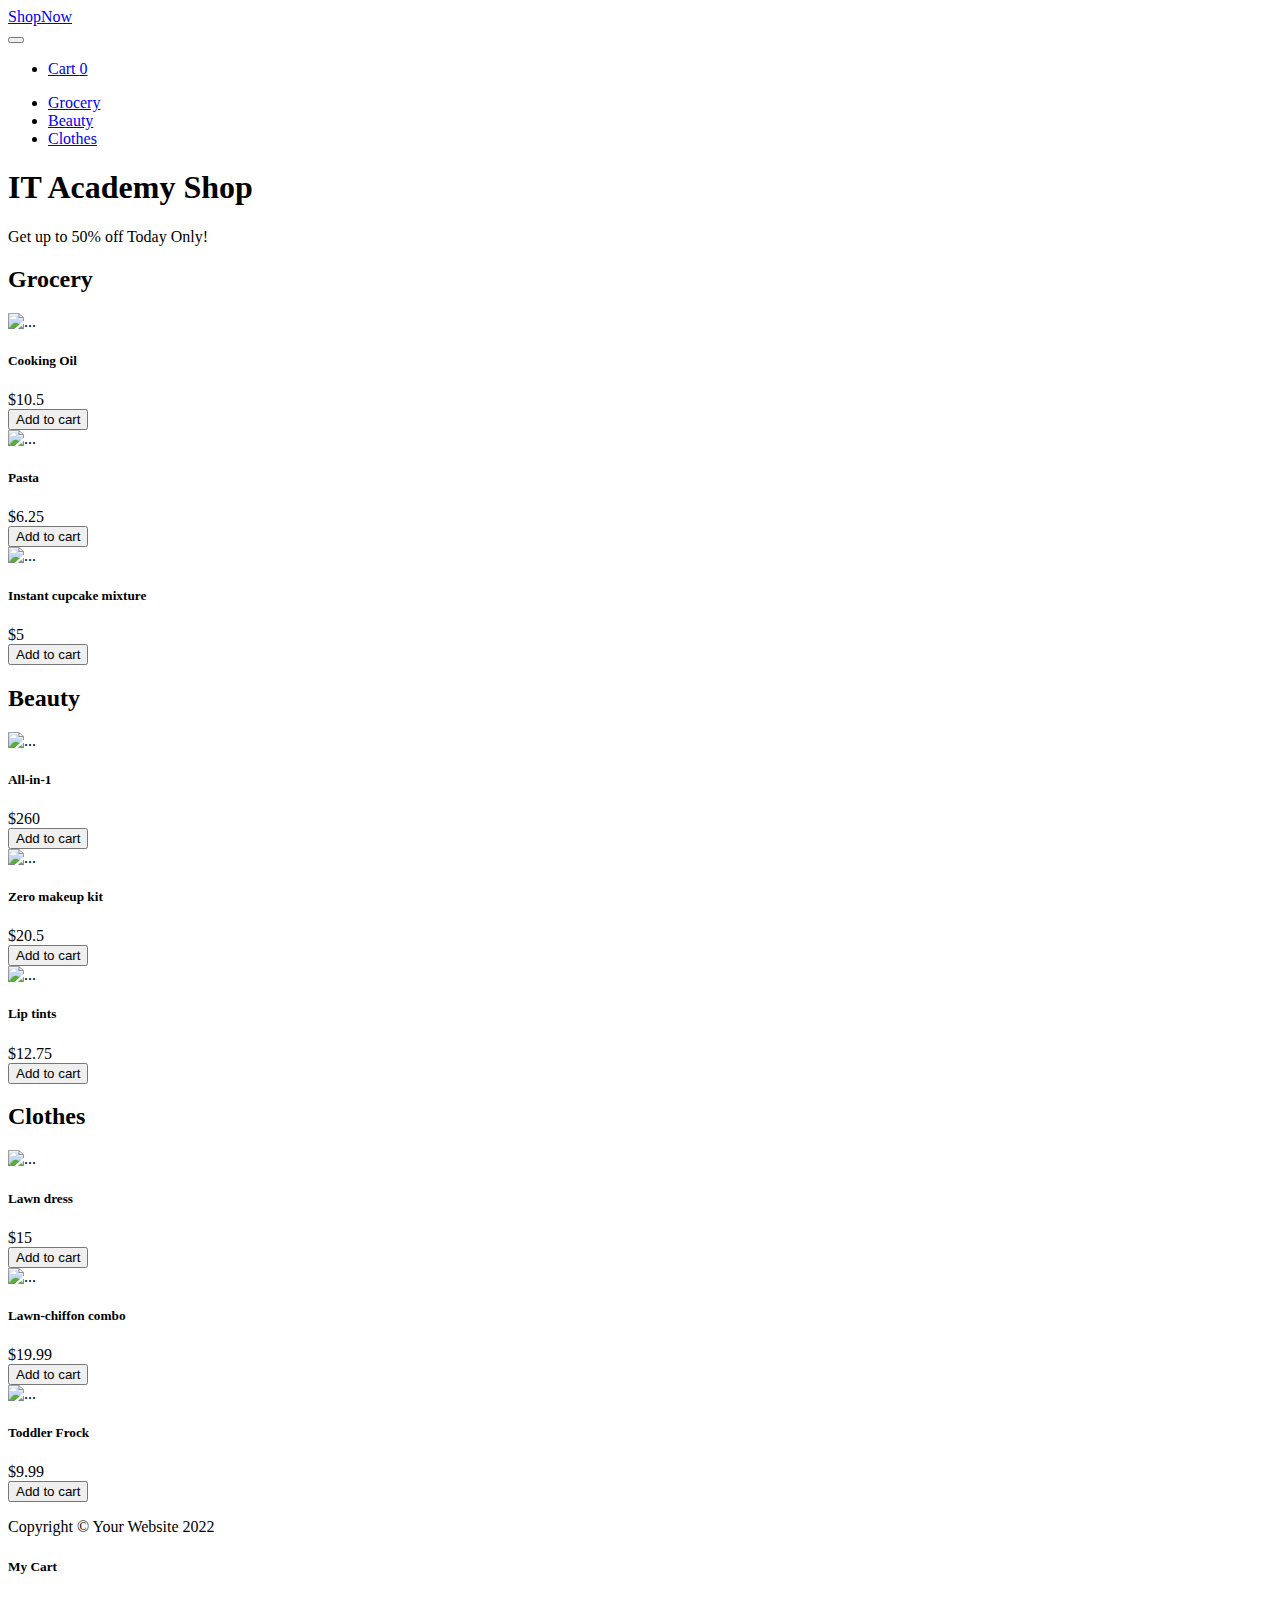
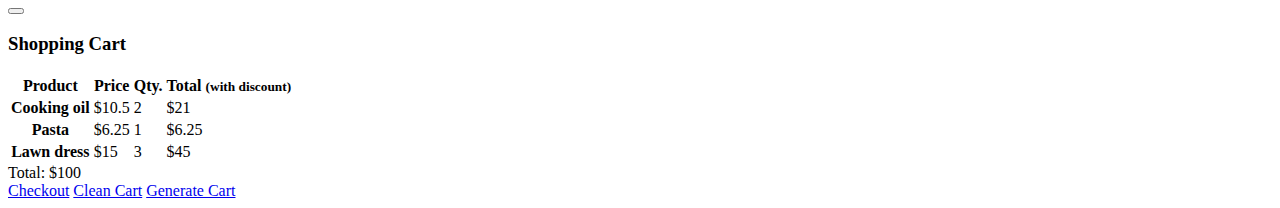
==== index.html @ c1a426e2 "Ej 4" ====
<!DOCTYPE html>
<html lang="en">
    <head>
        <meta charset="utf-8" />
        <meta name="viewport" content="width=device-width, initial-scale=1, shrink-to-fit=no" />
        <meta name="description" content="" />
        <meta name="author" content="" />
        <title>ShopNow</title>
        <!-- Favicon-->
        <link rel="icon" type="image/x-icon" href="images/favicon.ico" />
		<link href="https://cdn.jsdelivr.net/npm/bootstrap@5.1.3/dist/css/bootstrap.min.css" rel="stylesheet" integrity="sha384-1BmE4kWBq78iYhFldvKuhfTAU6auU8tT94WrHftjDbrCEXSU1oBoqyl2QvZ6jIW3" crossorigin="anonymous">

		<!-- Bootstrap icons-->
		<link rel="stylesheet" href="https://use.fontawesome.com/releases/v5.8.1/css/all.css"
    integrity="sha384-50oBUHEmvpQ+1lW4y57PTFmhCaXp0ML5d60M1M7uH2+nqUivzIebhndOJK28anvf" crossorigin="anonymous">
        <!-- Core theme CSS (includes Bootstrap)-->
    </head>
    <body data-bs-spy="scroll" data-bs-target="#navbar-example2" data-bs-offset="50">
        <!-- Navigation-->
		<nav class="navbar py-3 py-lg-0 navbar-light bg-light navbar-expand-lg" id="navbar-example2">
			 <div class="container d-flex">
				 <a class="navbar-brand" href="#!">ShopNow</a>
				 <div class="d-flex flex-row order-lg-last align-items-center">
				 
					 <button type="button" class="navbar-toggler order-last collapsed" data-bs-toggle="collapse" data-bs-target="#navbar" aria-expanded="false" aria-controls="navbar">
						 <span class="navbar-toggler-icon"></span>
					 </button>
					 <ul class="navbar-nav me-3 me-lg-0 d-flex flex-row align-items-center">
						 <li class="dropdown search-dropdown nav-item py-lg-3">						 
							 <a href="javascript:void(0)" class="btn btn-outline-dark flex-center" type="button" data-bs-toggle="modal" data-bs-target="#cartModal" onclick="open_modal()" data-bs-auto-close="outside">
								<i class="fas fa-shopping-cart me-1"></i> Cart <span class="badge bg-dark text-white ms-1 rounded-pill" id="count_product">0</span>
							 </a>
						 </li>
					 </ul>
				 </div>

				 <div id="navbar" class="navbar-collapse collapse">

					 <ul class="navbar-nav me-auto mb-4 mb-lg-0 ms-lg-5">
						 <li class="nav-item">
						  <a class="nav-link" href="#grocery"><i class="fas fa-shopping-basket"></i> Grocery</a>
						</li>
						<li class="nav-item">
						  <a class="nav-link" href="#beauty"><i class="fas fa-heart"></i> Beauty</a>
						</li>
						<li class="nav-item">
						  <a class="nav-link" href="#clothes"><i class="fas fa-tshirt"></i> Clothes</a>
						</li>

					 </ul>
				 </div>
			 </div>
		 </nav>

        <!-- Header-->
        <header class="bg-dark py-5">
            <div class="container px-4 px-lg-5 my-5">
                <div class="text-center text-white">
                    <h1 class="display-4 fw-bolder">IT Academy Shop</h1>
                    <p class="lead fw-normal text-white-50 mb-0">Get up to 50% off Today Only!</p>
                </div>
            </div>
        </header>
		<!-- Section-->
		<section class="pt-5" id="grocery">
			<h2 class="text-center"><i class="fas fa-shopping-basket pe-3"></i>Grocery</h2>
			<div class="container px-4 px-lg-5 mt-5">
				<div class="row gx-4 gx-lg-5 row-cols-2 row-cols-md-3 row-cols-xl-4 justify-content-center">
					<div class="col mb-5">
						<div class="card h-100">
							<img class="card-img-top" src="./images/product.svg" alt="..." />
							<div class="card-body p-4">
								<div class="text-center">
									<h5 class="fw-bolder">Cooking Oil</h5>
									$10.5
								</div>
							</div>
							<div class="card-footer p-4 pt-0 border-top-0 bg-transparent">
								<div class="text-center"><button type="button" onclick="buy(1)" class="btn btn-outline-dark">Add to cart</button></div>
							</div>
						</div>
					</div>
					<div class="col mb-5">
						<div class="card h-100">
							<img class="card-img-top" src="./images/product.svg" alt="..." />
							<div class="card-body p-4">
								<div class="text-center">
									<h5 class="fw-bolder">Pasta</h5>
									$6.25
								</div>
							</div>
							<div class="card-footer p-4 pt-0 border-top-0 bg-transparent">
								<div class="text-center"><button type="button" onclick="buy(2)" class="btn btn-outline-dark">Add to cart</button></div>
							</div>
						</div>
					</div>
					<div class="col mb-5">
						<div class="card h-100">
							<img class="card-img-top" src="./images/product.svg" alt="..." />
							<div class="card-body p-4">
								<div class="text-center">
									<h5 class="fw-bolder">Instant cupcake mixture</h5>
									$5
								</div>
							</div>
							<div class="card-footer p-4 pt-0 border-top-0 bg-transparent">
								<div class="text-center"><button type="button" onclick="buy(3)" class="btn btn-outline-dark">Add to cart</button></div>
							</div>
						</div>
					</div>
	   
				</div>
			</div>
		</section>
		<section class="pt-5" id="beauty">
			 <h2 class="text-center"><i class="fas fa-heart pe-3"></i>Beauty</h2>
			<div class="container px-4 px-lg-5 mt-5">
				<div class="row gx-4 gx-lg-5 row-cols-2 row-cols-md-3 row-cols-xl-4 justify-content-center">
					<div class="col mb-5">
						<div class="card h-100">
							<img class="card-img-top" src="./images/product.svg" alt="..." />
							<div class="card-body p-4">
								<div class="text-center">
									<h5 class="fw-bolder">All-in-1</h5>
									$260
								</div>
							</div>
							<div class="card-footer p-4 pt-0 border-top-0 bg-transparent">
								<div class="text-center"><button type="button" onclick="buy(4)" class="btn btn-outline-dark">Add to cart</button></div>
							</div>
						</div>
					</div>
					<div class="col mb-5">
						<div class="card h-100">
							<img class="card-img-top" src="./images/product.svg" alt="..." />
							<div class="card-body p-4">
								<div class="text-center">
									<h5 class="fw-bolder">Zero makeup kit</h5>
									$20.5
								</div>
							</div>
							<div class="card-footer p-4 pt-0 border-top-0 bg-transparent">
								<div class="text-center"><button type="button" onclick="buy(5)" class="btn btn-outline-dark">Add to cart</button></div>
							</div>
						</div>
					</div>
					<div class="col mb-5">
						<div class="card h-100">
							<img class="card-img-top" src="./images/product.svg" alt="..." />
							<div class="card-body p-4">
								<div class="text-center">
									<h5 class="fw-bolder">Lip tints</h5>
									$12.75
								</div>
							</div>
							<div class="card-footer p-4 pt-0 border-top-0 bg-transparent">
								<div class="text-center"><button type="button" onclick="buy(6)" class="btn btn-outline-dark">Add to cart</button></div>
							</div>
						</div>
					</div>
	   
				</div>
			</div>
		</section>
		<section class="pt-5" id="clothes">
			 <h2 class="text-center"><i class="fas fa-tshirt pe-3"></i>Clothes</h2>
			<div class="container px-4 px-lg-5 mt-5">
				<div class="row gx-4 gx-lg-5 row-cols-2 row-cols-md-3 row-cols-xl-4 justify-content-center">
					<div class="col mb-5">
						<div class="card h-100">
							<img class="card-img-top" src="./images/product.svg" alt="..." />
							<div class="card-body p-4">
								<div class="text-center">
									<h5 class="fw-bolder">Lawn dress</h5>
									$15
								</div>
							</div>
							<div class="card-footer p-4 pt-0 border-top-0 bg-transparent">
								<div class="text-center"><button type="button" onclick="buy(7)" class="btn btn-outline-dark">Add to cart</button></div>
							</div>
						</div>
					</div>
					<div class="col mb-5">
						<div class="card h-100">
							<img class="card-img-top" src="./images/product.svg" alt="..." />
							<div class="card-body p-4">
								<div class="text-center">
									<h5 class="fw-bolder">Lawn-chiffon combo</h5>
									$19.99
								</div>
							</div>
							<div class="card-footer p-4 pt-0 border-top-0 bg-transparent">
								<div class="text-center"><button type="button" onclick="buy(8)" class="btn btn-outline-dark">Add to cart</button></div>
							</div>
						</div>
					</div>
					<div class="col mb-5">
						<div class="card h-100">
							<img class="card-img-top" src="./images/product.svg" alt="..." />
							<div class="card-body p-4">
								<div class="text-center">
									<h5 class="fw-bolder">Toddler Frock</h5>
									$9.99
								</div>
							</div>
							<div class="card-footer p-4 pt-0 border-top-0 bg-transparent">
								<div class="text-center"><button type="button" onclick="buy(9)" class="btn btn-outline-dark">Add to cart</button></div>
							</div>
						</div>
					</div>
	   
				</div>
			</div>
		</section>
	
        <!-- Footer-->
        <footer class="py-3 bg-dark">
            <div class="container"><p class="m-0 text-center text-white">Copyright &copy; Your Website 2022</p></div>
        </footer>
		
		<div class="modal fade" id="cartModal" tabindex="-1" aria-labelledby="exampleModalLabel" aria-hidden="true">
		  <div class="modal-dialog">
			<div class="modal-content">
			  <div class="modal-header">
				<h5 class="modal-title" id="exampleModalLabel"><i class="fas fa-cart-arrow-down"></i> My Cart</h5>
				<button type="button" class="btn-close" data-bs-dismiss="modal" aria-label="Close"></button>
			  </div>
			  <div class="modal-body">
				  <h3 class="text-center bill px-5">Shopping Cart</h3>
				  <table class="table">
					<thead>
						<tr>
						  <th scope="col">Product</th>
						  <th scope="col">Price</th>
						  <th scope="col">Qty.</th>
						  <th scope="col">Total <small>(with discount)</small></th>
						</tr>
					  </thead>
					  <tbody id="cart_list">
						<tr>
						  <th scope="row">Cooking oil</th>
						  <td>$10.5</td>
						  <td>2</td>
						  <td>$21</td>
						</tr>
						<tr>
						  <th scope="row">Pasta</th>
						  <td>$6.25</td>
						  <td>1</td>
						  <td>$6.25</td>
						</tr>
						<tr>
						  <th scope="row">Lawn dress</th>
						  <td>$15</td>
						  <td>3</td>
						  <td>$45</td>
						</tr>
					  </tbody>
				  </table>
				  <div class="text-center fs-3">
					Total: $<span id="total_price">100</span>
				  </div>
				  <div class="text-center"> 
					<a href="checkout.html" class="btn btn-primary m-3">Checkout</a>
					<a href="javascript:void(0)" onclick="cleanCart()" class="btn btn-primary m-3">Clean Cart</a>
					<a href="javascript:void(0)" onclick="generateCart()" class="btn btn-primary m-3">Generate Cart</a>
				  </div>
			  </div>
			</div>
		  </div>
		</div>
	
        <!-- Bootstrap core JS-->
        <script src="https://cdn.jsdelivr.net/npm/bootstrap@5.1.3/dist/js/bootstrap.bundle.min.js" integrity="sha384-ka7Sk0Gln4gmtz2MlQnikT1wXgYsOg+OMhuP+IlRH9sENBO0LRn5q+8nbTov4+1p" crossorigin="anonymous"></script>

        <!-- Core theme JS-->
        <script src="js/shop.js"></script>
		<script src="js/checkout.js"></script>
    </body>
</html>
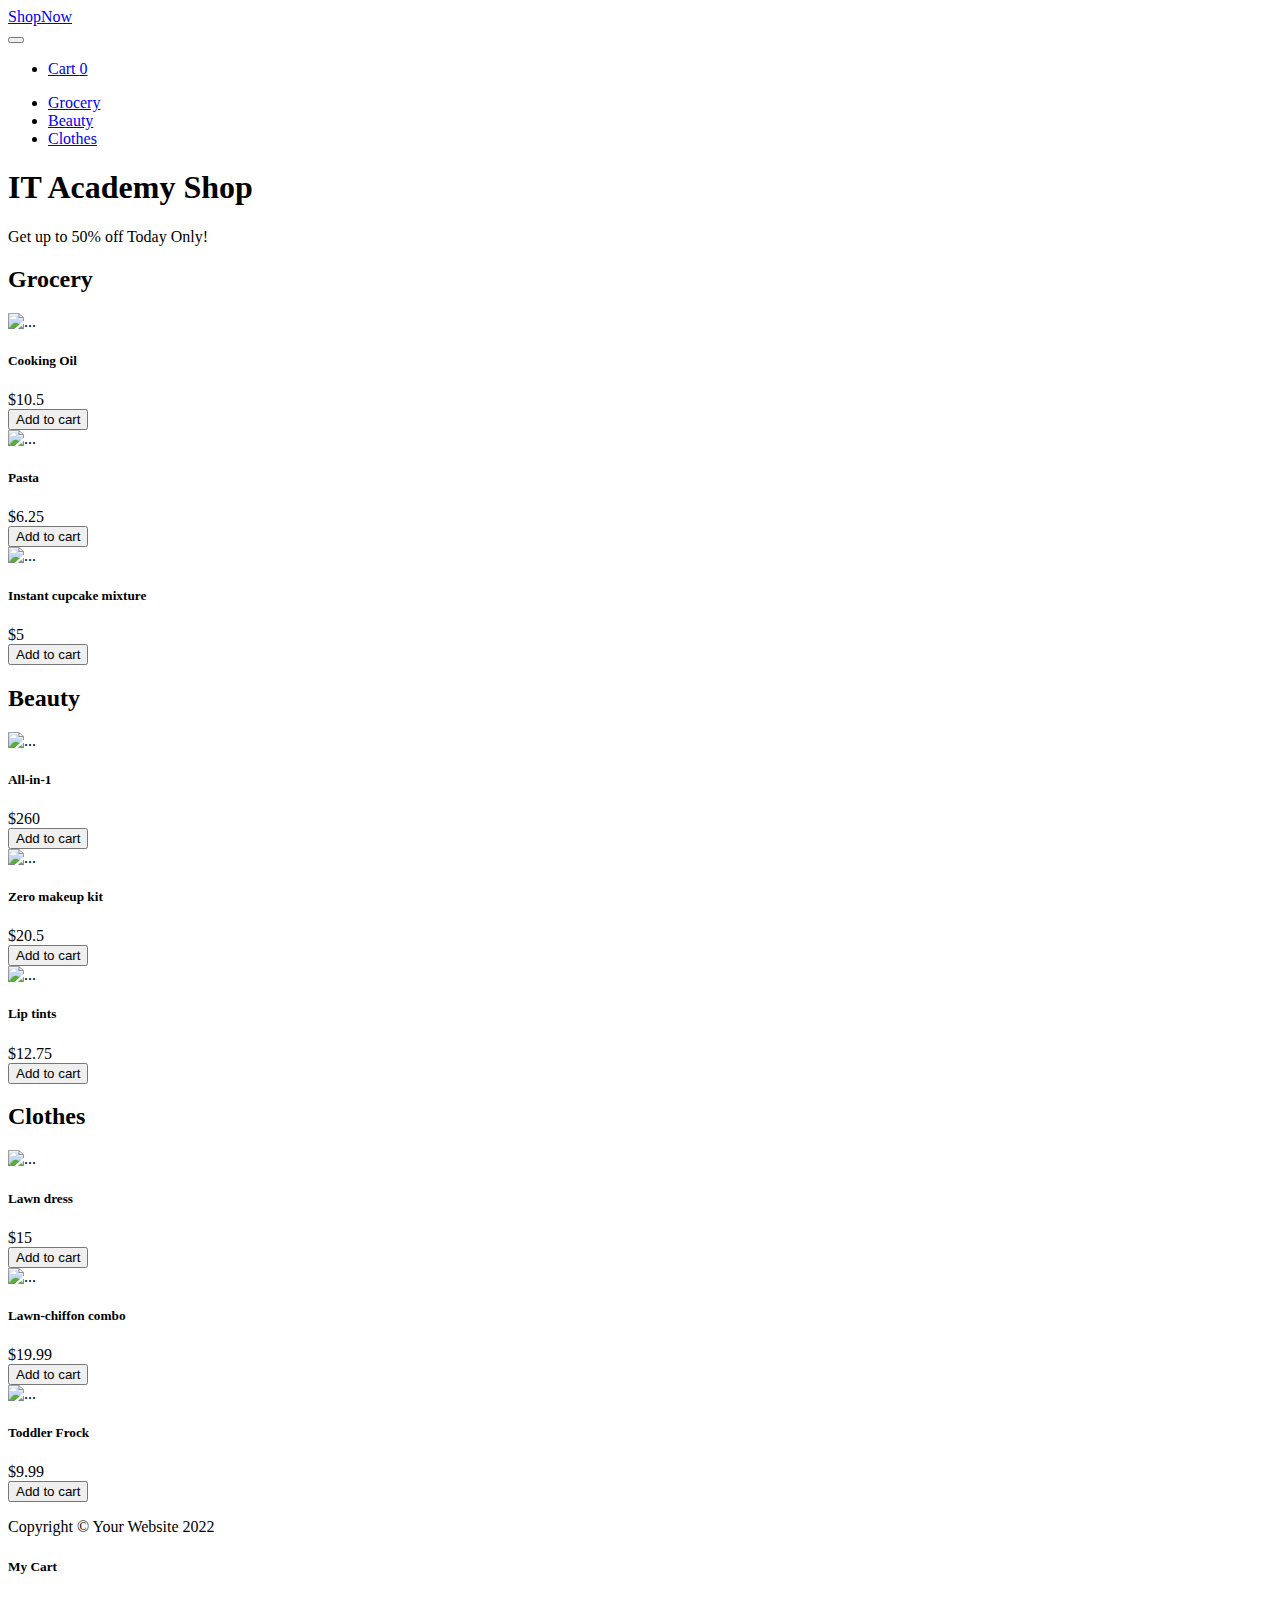
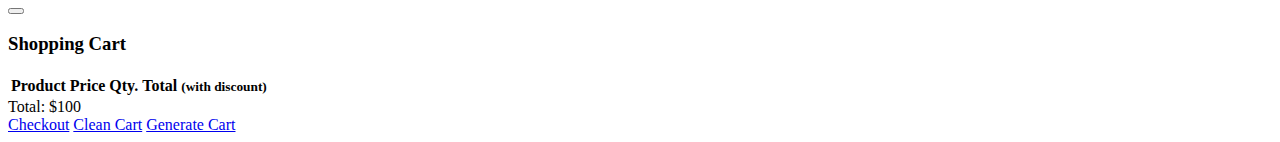
==== commit 4ed1be0c: "Ej 6" ====
--- a/index.html
+++ b/index.html
@@ -237,24 +237,6 @@
 						</tr>
 					  </thead>
 					  <tbody id="cart_list">
-						<tr>
-						  <th scope="row">Cooking oil</th>
-						  <td>$10.5</td>
-						  <td>2</td>
-						  <td>$21</td>
-						</tr>
-						<tr>
-						  <th scope="row">Pasta</th>
-						  <td>$6.25</td>
-						  <td>1</td>
-						  <td>$6.25</td>
-						</tr>
-						<tr>
-						  <th scope="row">Lawn dress</th>
-						  <td>$15</td>
-						  <td>3</td>
-						  <td>$45</td>
-						</tr>
 					  </tbody>
 				  </table>
 				  <div class="text-center fs-3">
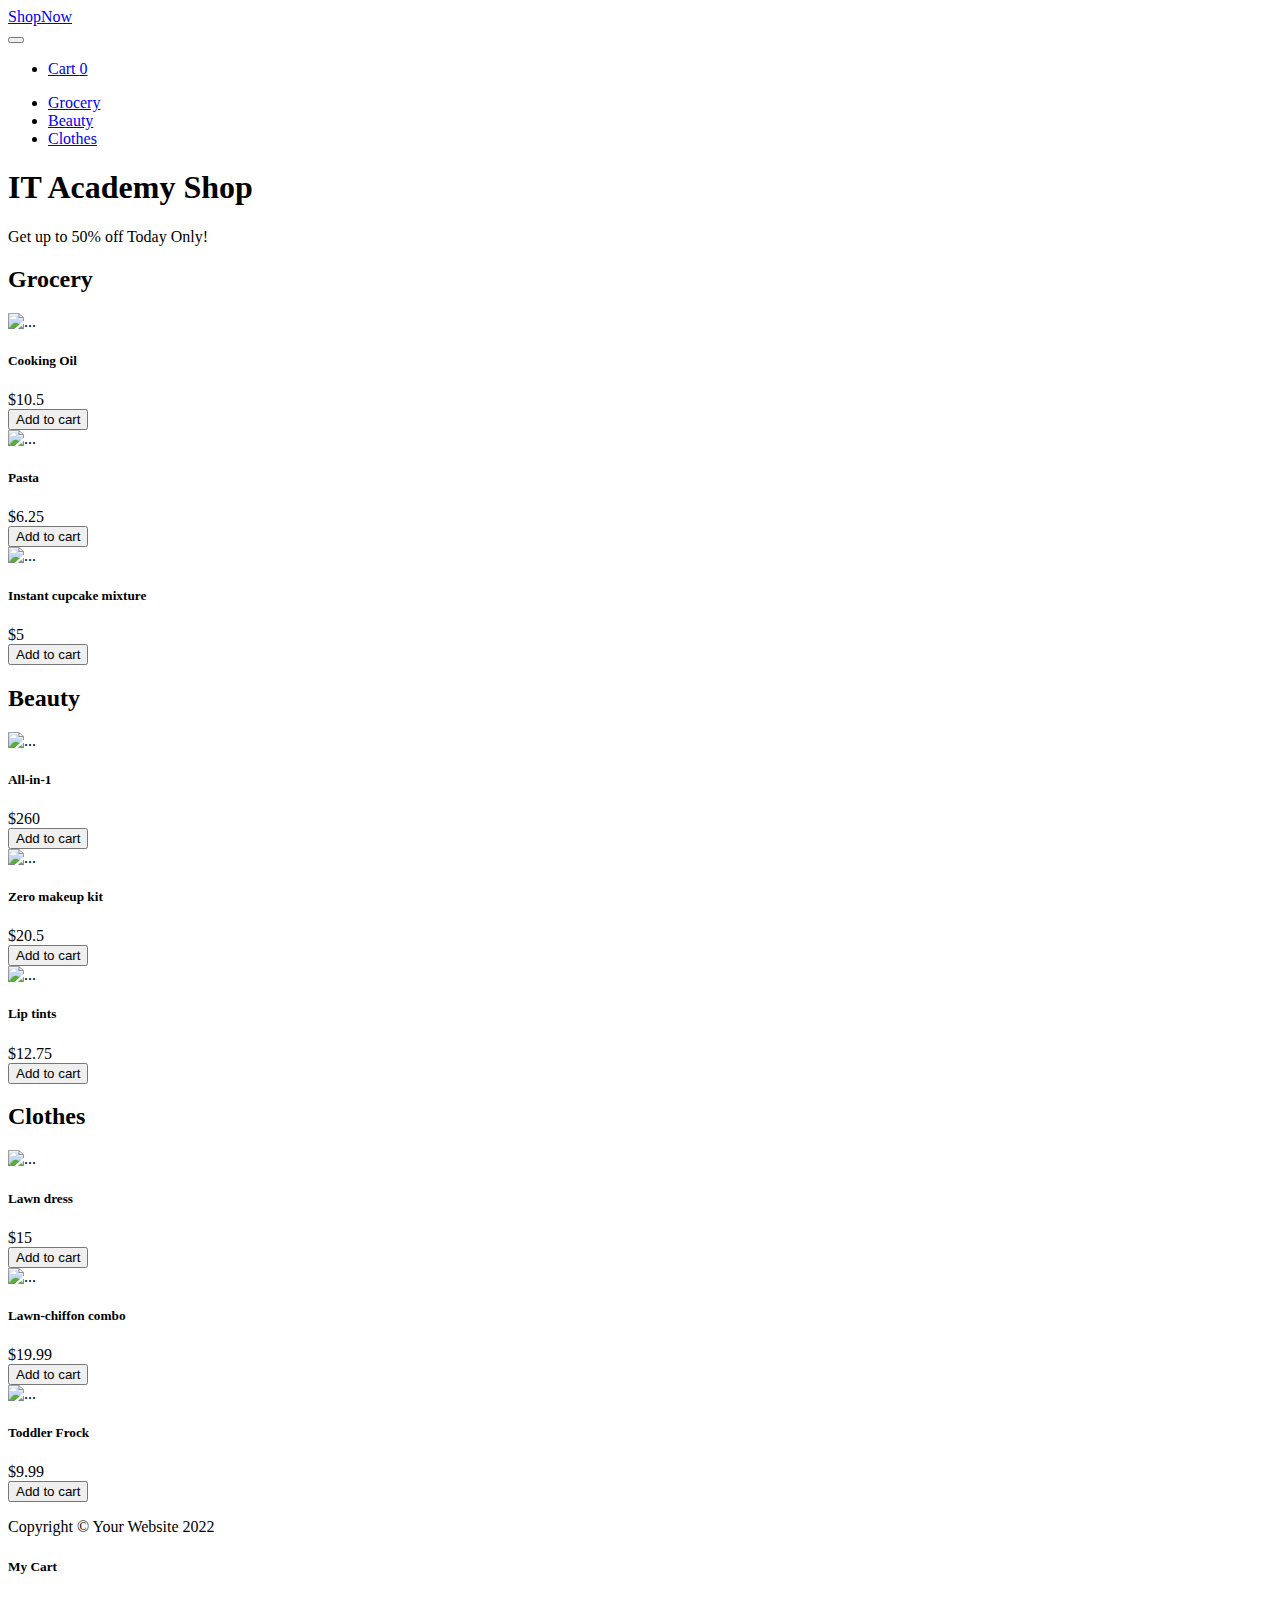
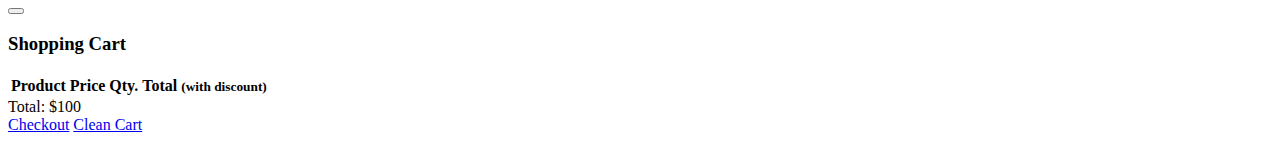
==== commit 01400dcf: "Ej 8" ====
--- a/index.html
+++ b/index.html
@@ -76,7 +76,7 @@
 								</div>
 							</div>
 							<div class="card-footer p-4 pt-0 border-top-0 bg-transparent">
-								<div class="text-center"><button type="button" onclick="buy(1)" class="btn btn-outline-dark">Add to cart</button></div>
+								<div class="text-center"><button type="button" onclick="addToCart(1)" class="btn btn-outline-dark">Add to cart</button></div>
 							</div>
 						</div>
 					</div>
@@ -90,7 +90,7 @@
 								</div>
 							</div>
 							<div class="card-footer p-4 pt-0 border-top-0 bg-transparent">
-								<div class="text-center"><button type="button" onclick="buy(2)" class="btn btn-outline-dark">Add to cart</button></div>
+								<div class="text-center"><button type="button" onclick="addToCart(2)" class="btn btn-outline-dark">Add to cart</button></div>
 							</div>
 						</div>
 					</div>
@@ -104,7 +104,7 @@
 								</div>
 							</div>
 							<div class="card-footer p-4 pt-0 border-top-0 bg-transparent">
-								<div class="text-center"><button type="button" onclick="buy(3)" class="btn btn-outline-dark">Add to cart</button></div>
+								<div class="text-center"><button type="button" onclick="addToCart(3)" class="btn btn-outline-dark">Add to cart</button></div>
 							</div>
 						</div>
 					</div>
@@ -126,7 +126,7 @@
 								</div>
 							</div>
 							<div class="card-footer p-4 pt-0 border-top-0 bg-transparent">
-								<div class="text-center"><button type="button" onclick="buy(4)" class="btn btn-outline-dark">Add to cart</button></div>
+								<div class="text-center"><button type="button" onclick="addToCart(4)" class="btn btn-outline-dark">Add to cart</button></div>
 							</div>
 						</div>
 					</div>
@@ -140,7 +140,7 @@
 								</div>
 							</div>
 							<div class="card-footer p-4 pt-0 border-top-0 bg-transparent">
-								<div class="text-center"><button type="button" onclick="buy(5)" class="btn btn-outline-dark">Add to cart</button></div>
+								<div class="text-center"><button type="button" onclick="addToCart(5)" class="btn btn-outline-dark">Add to cart</button></div>
 							</div>
 						</div>
 					</div>
@@ -154,7 +154,7 @@
 								</div>
 							</div>
 							<div class="card-footer p-4 pt-0 border-top-0 bg-transparent">
-								<div class="text-center"><button type="button" onclick="buy(6)" class="btn btn-outline-dark">Add to cart</button></div>
+								<div class="text-center"><button type="button" onclick="addToCart(6)" class="btn btn-outline-dark">Add to cart</button></div>
 							</div>
 						</div>
 					</div>
@@ -176,7 +176,7 @@
 								</div>
 							</div>
 							<div class="card-footer p-4 pt-0 border-top-0 bg-transparent">
-								<div class="text-center"><button type="button" onclick="buy(7)" class="btn btn-outline-dark">Add to cart</button></div>
+								<div class="text-center"><button type="button" onclick="addToCart(7)" class="btn btn-outline-dark">Add to cart</button></div>
 							</div>
 						</div>
 					</div>
@@ -190,7 +190,7 @@
 								</div>
 							</div>
 							<div class="card-footer p-4 pt-0 border-top-0 bg-transparent">
-								<div class="text-center"><button type="button" onclick="buy(8)" class="btn btn-outline-dark">Add to cart</button></div>
+								<div class="text-center"><button type="button" onclick="addToCart(8)" class="btn btn-outline-dark">Add to cart</button></div>
 							</div>
 						</div>
 					</div>
@@ -204,7 +204,7 @@
 								</div>
 							</div>
 							<div class="card-footer p-4 pt-0 border-top-0 bg-transparent">
-								<div class="text-center"><button type="button" onclick="buy(9)" class="btn btn-outline-dark">Add to cart</button></div>
+								<div class="text-center"><button type="button" onclick="addToCart(9)" class="btn btn-outline-dark">Add to cart</button></div>
 							</div>
 						</div>
 					</div>
@@ -245,7 +245,7 @@
 				  <div class="text-center"> 
 					<a href="checkout.html" class="btn btn-primary m-3">Checkout</a>
 					<a href="javascript:void(0)" onclick="cleanCart()" class="btn btn-primary m-3">Clean Cart</a>
-					<a href="javascript:void(0)" onclick="generateCart()" class="btn btn-primary m-3">Generate Cart</a>
+					<!--<a href="javascript:void(0)" onclick="generateCart()" class="btn btn-primary m-3">Generate Cart</a>-->
 				  </div>
 			  </div>
 			</div>
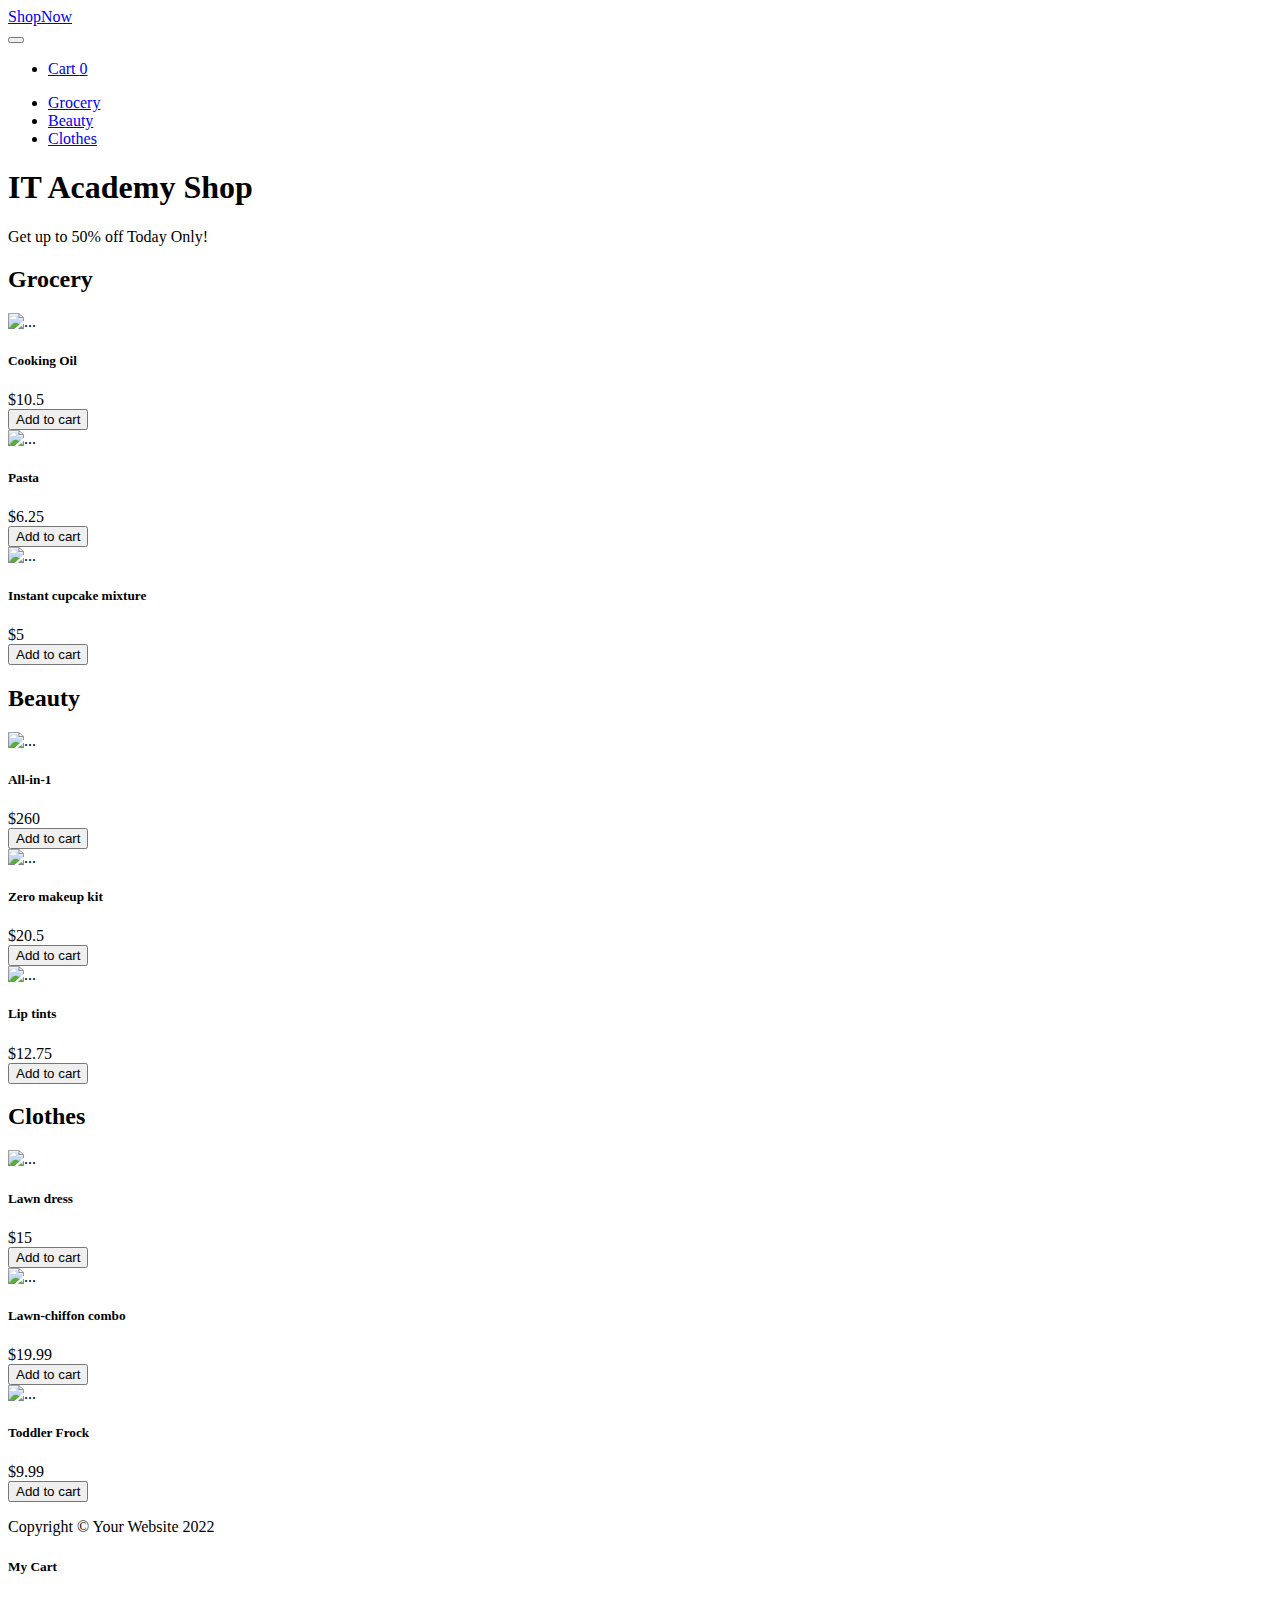
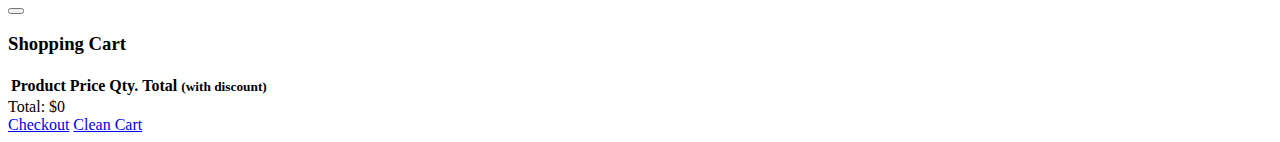
==== commit 0cb4beaf: "Mejorada la función remove y añadido el  botón" ====
--- a/index.html
+++ b/index.html
@@ -8,6 +8,7 @@
         <title>ShopNow</title>
         <!-- Favicon-->
         <link rel="icon" type="image/x-icon" href="images/favicon.ico" />
+		<link rel="stylesheet" href="https://cdnjs.cloudflare.com/ajax/libs/font-awesome/6.3.0/css/all.min.css" integrity="sha512-SzlrxWUlpfuzQ+pcUCosxcglQRNAq/DZjVsC0lE40xsADsfeQoEypE+enwcOiGjk/bSuGGKHEyjSoQ1zVisanQ==" crossorigin="anonymous" referrerpolicy="no-referrer" />
 		<link href="https://cdn.jsdelivr.net/npm/bootstrap@5.1.3/dist/css/bootstrap.min.css" rel="stylesheet" integrity="sha384-1BmE4kWBq78iYhFldvKuhfTAU6auU8tT94WrHftjDbrCEXSU1oBoqyl2QvZ6jIW3" crossorigin="anonymous">
 
 		<!-- Bootstrap icons-->
@@ -234,13 +235,14 @@
 						  <th scope="col">Price</th>
 						  <th scope="col">Qty.</th>
 						  <th scope="col">Total <small>(with discount)</small></th>
+						  <th></th>
 						</tr>
 					  </thead>
 					  <tbody id="cart_list">
 					  </tbody>
 				  </table>
 				  <div class="text-center fs-3">
-					Total: $<span id="total_price">100</span>
+					Total: $<span id="total_price">0</span>
 				  </div>
 				  <div class="text-center"> 
 					<a href="checkout.html" class="btn btn-primary m-3">Checkout</a>
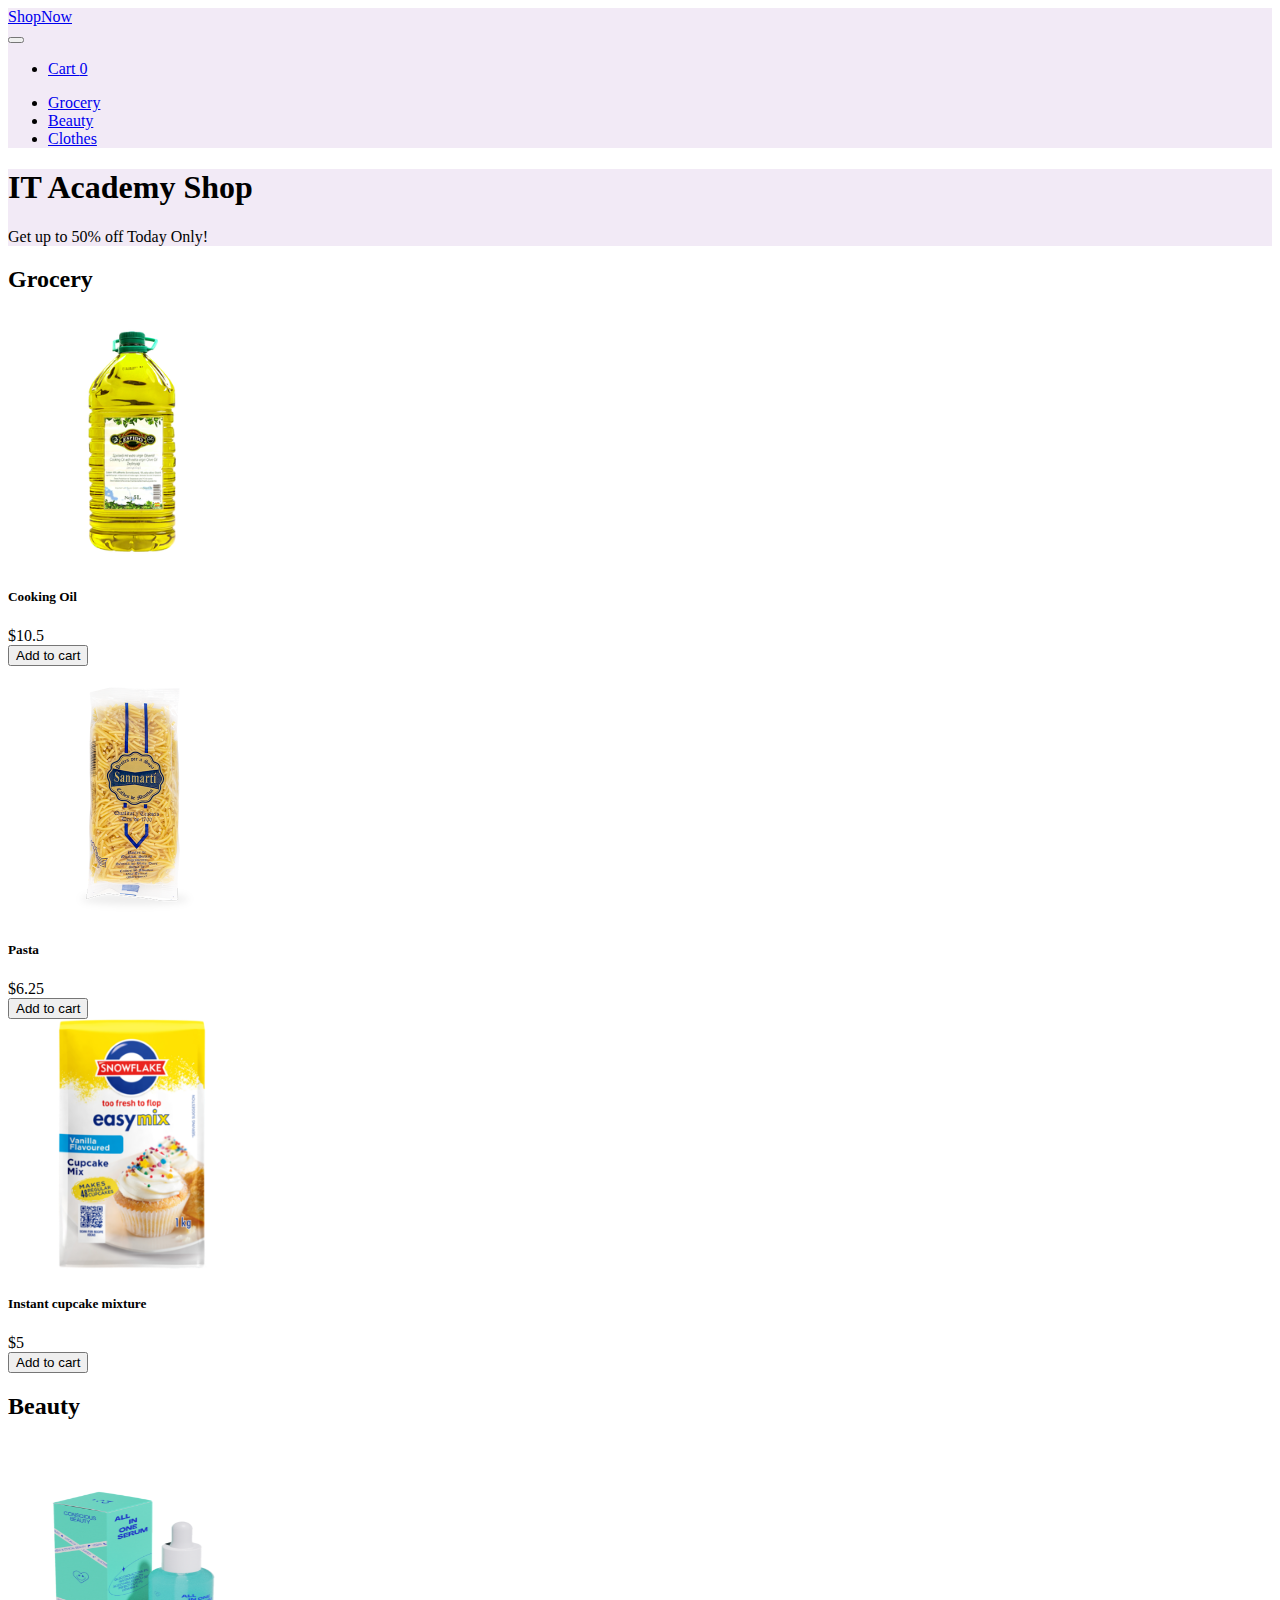
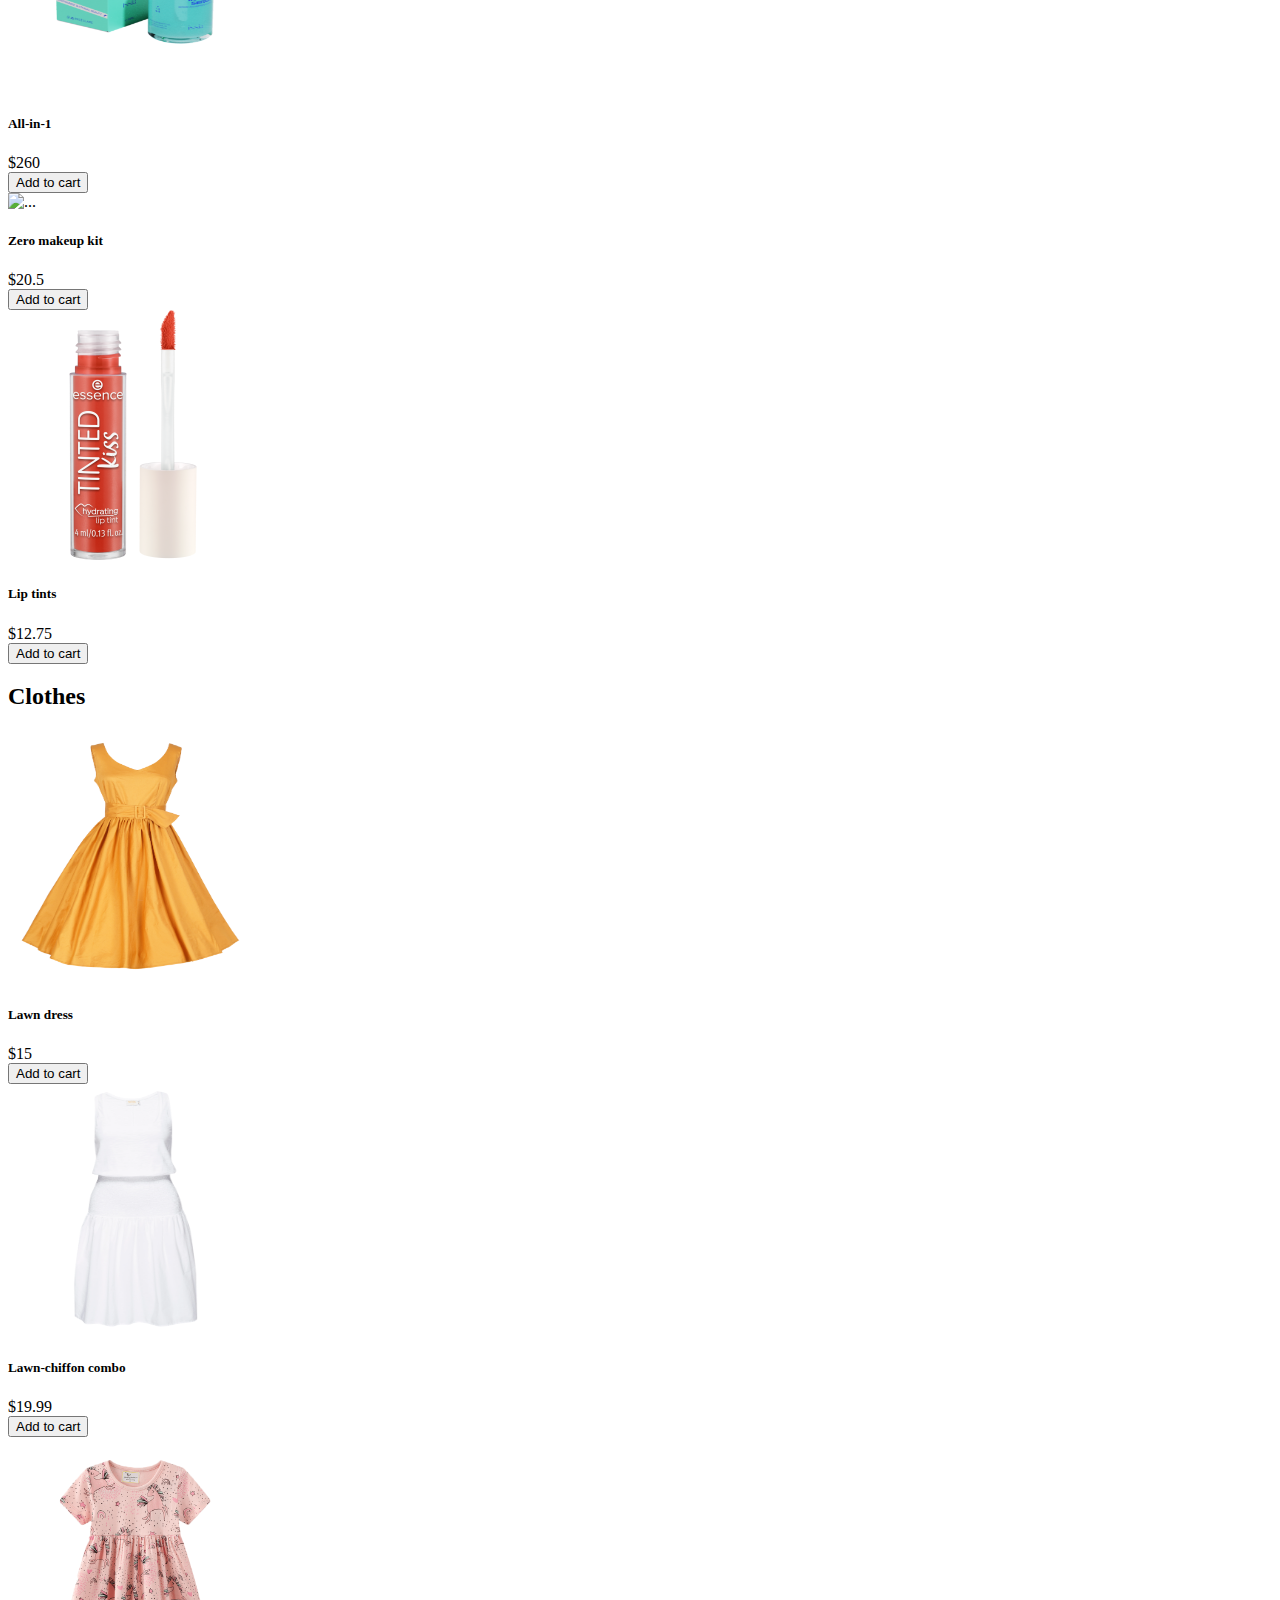
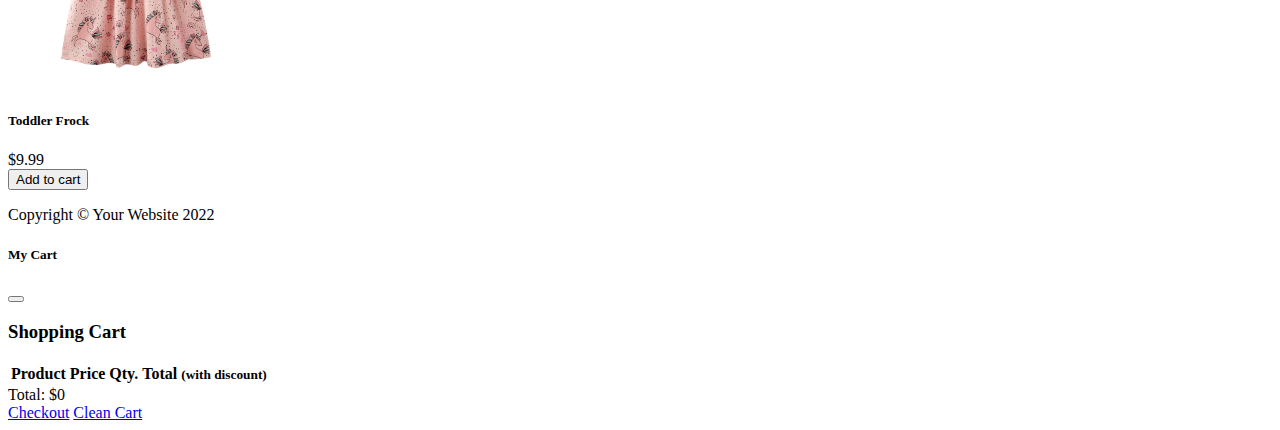
==== commit 91477ab9: "Navbar style CSS and product image" ====
--- a/index.html
+++ b/index.html
@@ -8,6 +8,7 @@
         <title>ShopNow</title>
         <!-- Favicon-->
         <link rel="icon" type="image/x-icon" href="images/favicon.ico" />
+		<link rel="stylesheet" href="./css/customStyles.css">
 		<link rel="stylesheet" href="https://cdnjs.cloudflare.com/ajax/libs/font-awesome/6.3.0/css/all.min.css" integrity="sha512-SzlrxWUlpfuzQ+pcUCosxcglQRNAq/DZjVsC0lE40xsADsfeQoEypE+enwcOiGjk/bSuGGKHEyjSoQ1zVisanQ==" crossorigin="anonymous" referrerpolicy="no-referrer" />
 		<link href="https://cdn.jsdelivr.net/npm/bootstrap@5.1.3/dist/css/bootstrap.min.css" rel="stylesheet" integrity="sha384-1BmE4kWBq78iYhFldvKuhfTAU6auU8tT94WrHftjDbrCEXSU1oBoqyl2QvZ6jIW3" crossorigin="anonymous">
 
@@ -18,9 +19,9 @@
     </head>
     <body data-bs-spy="scroll" data-bs-target="#navbar-example2" data-bs-offset="50">
         <!-- Navigation-->
-		<nav class="navbar py-3 py-lg-0 navbar-light bg-light navbar-expand-lg" id="navbar-example2">
+		<nav class="navbar py-3 py-lg-0 navbar-light  navbar-expand-lg" id="navbar-example2">
 			 <div class="container d-flex">
-				 <a class="navbar-brand" href="#!">ShopNow</a>
+				 <a class="navbar-brand  text-black" href="#!">ShopNow</a>
 				 <div class="d-flex flex-row order-lg-last align-items-center">
 				 
 					 <button type="button" class="navbar-toggler order-last collapsed" data-bs-toggle="collapse" data-bs-target="#navbar" aria-expanded="false" aria-controls="navbar">
@@ -39,13 +40,13 @@
 
 					 <ul class="navbar-nav me-auto mb-4 mb-lg-0 ms-lg-5">
 						 <li class="nav-item">
-						  <a class="nav-link" href="#grocery"><i class="fas fa-shopping-basket"></i> Grocery</a>
+						  <a class="nav-link text-black" href="#grocery"><i class="fas fa-shopping-basket"></i> Grocery</a>
 						</li>
 						<li class="nav-item">
-						  <a class="nav-link" href="#beauty"><i class="fas fa-heart"></i> Beauty</a>
+						  <a class="nav-link text-black" href="#beauty"><i class="fas fa-heart"></i> Beauty</a>
 						</li>
 						<li class="nav-item">
-						  <a class="nav-link" href="#clothes"><i class="fas fa-tshirt"></i> Clothes</a>
+						  <a class="nav-link text-black" href="#clothes"><i class="fas fa-tshirt"></i> Clothes</a>
 						</li>
 
 					 </ul>
@@ -54,11 +55,11 @@
 		 </nav>
 
         <!-- Header-->
-        <header class="bg-dark py-5">
+        <header class=" py-5">
             <div class="container px-4 px-lg-5 my-5">
-                <div class="text-center text-white">
+                <div class="text-center ">
                     <h1 class="display-4 fw-bolder">IT Academy Shop</h1>
-                    <p class="lead fw-normal text-white-50 mb-0">Get up to 50% off Today Only!</p>
+                    <p class="lead fw-normal  mb-0">Get up to 50% off Today Only!</p>
                 </div>
             </div>
         </header>
@@ -69,7 +70,7 @@
 				<div class="row gx-4 gx-lg-5 row-cols-2 row-cols-md-3 row-cols-xl-4 justify-content-center">
 					<div class="col mb-5">
 						<div class="card h-100">
-							<img class="card-img-top" src="./images/product.svg" alt="..." />
+							<img class="card-img-top" src="./images/products/oil.png" alt="..." />
 							<div class="card-body p-4">
 								<div class="text-center">
 									<h5 class="fw-bolder">Cooking Oil</h5>
@@ -83,7 +84,7 @@
 					</div>
 					<div class="col mb-5">
 						<div class="card h-100">
-							<img class="card-img-top" src="./images/product.svg" alt="..." />
+							<img class="card-img-top" src="./images/products/pasta.png" alt="..." />
 							<div class="card-body p-4">
 								<div class="text-center">
 									<h5 class="fw-bolder">Pasta</h5>
@@ -97,7 +98,7 @@
 					</div>
 					<div class="col mb-5">
 						<div class="card h-100">
-							<img class="card-img-top" src="./images/product.svg" alt="..." />
+							<img class="card-img-top" src="./images/products/cupcakemix.png" alt="..." />
 							<div class="card-body p-4">
 								<div class="text-center">
 									<h5 class="fw-bolder">Instant cupcake mixture</h5>
@@ -119,7 +120,7 @@
 				<div class="row gx-4 gx-lg-5 row-cols-2 row-cols-md-3 row-cols-xl-4 justify-content-center">
 					<div class="col mb-5">
 						<div class="card h-100">
-							<img class="card-img-top" src="./images/product.svg" alt="..." />
+							<img class="card-img-top" src="./images/products/all-in-one.jpg" alt="..." />
 							<div class="card-body p-4">
 								<div class="text-center">
 									<h5 class="fw-bolder">All-in-1</h5>
@@ -133,7 +134,7 @@
 					</div>
 					<div class="col mb-5">
 						<div class="card h-100">
-							<img class="card-img-top" src="./images/product.svg" alt="..." />
+							<img class="card-img-top" src="./images/products/zero-makeup.png" alt="..." />
 							<div class="card-body p-4">
 								<div class="text-center">
 									<h5 class="fw-bolder">Zero makeup kit</h5>
@@ -147,7 +148,7 @@
 					</div>
 					<div class="col mb-5">
 						<div class="card h-100">
-							<img class="card-img-top" src="./images/product.svg" alt="..." />
+							<img class="card-img-top" src="./images/products/lip-tints.png" alt="..." />
 							<div class="card-body p-4">
 								<div class="text-center">
 									<h5 class="fw-bolder">Lip tints</h5>
@@ -169,7 +170,7 @@
 				<div class="row gx-4 gx-lg-5 row-cols-2 row-cols-md-3 row-cols-xl-4 justify-content-center">
 					<div class="col mb-5">
 						<div class="card h-100">
-							<img class="card-img-top" src="./images/product.svg" alt="..." />
+							<img class="card-img-top" src="./images/products/lawn-dress.png" alt="..." />
 							<div class="card-body p-4">
 								<div class="text-center">
 									<h5 class="fw-bolder">Lawn dress</h5>
@@ -183,7 +184,7 @@
 					</div>
 					<div class="col mb-5">
 						<div class="card h-100">
-							<img class="card-img-top" src="./images/product.svg" alt="..." />
+							<img class="card-img-top" src="./images/products/combo-dress.png" alt="..." />
 							<div class="card-body p-4">
 								<div class="text-center">
 									<h5 class="fw-bolder">Lawn-chiffon combo</h5>
@@ -197,7 +198,7 @@
 					</div>
 					<div class="col mb-5">
 						<div class="card h-100">
-							<img class="card-img-top" src="./images/product.svg" alt="..." />
+							<img class="card-img-top" src="./images/products/toddler-frock.png" alt="..." />
 							<div class="card-body p-4">
 								<div class="text-center">
 									<h5 class="fw-bolder">Toddler Frock</h5>
--- a/css/customStyles.css
+++ b/css/customStyles.css
@@ -0,0 +1,25 @@
+:root{
+    --primary-color:#f2eaf6;
+    --secondary-color:rgb(153, 0, 255);
+}
+
+/* Header */
+nav, header{
+    background-color: var(--primary-color);
+}
+
+nav .btn:hover{
+    color: var(--secondary-color);
+    border-color:var(--secondary-color);
+    background-color: white;
+}
+
+.nav-link:hover{
+    color: var(--secondary-color) !important;
+}
+/* Items */
+.card-img-top {
+    width: 250px;
+    height: 250px;
+    margin: 0 auto;
+}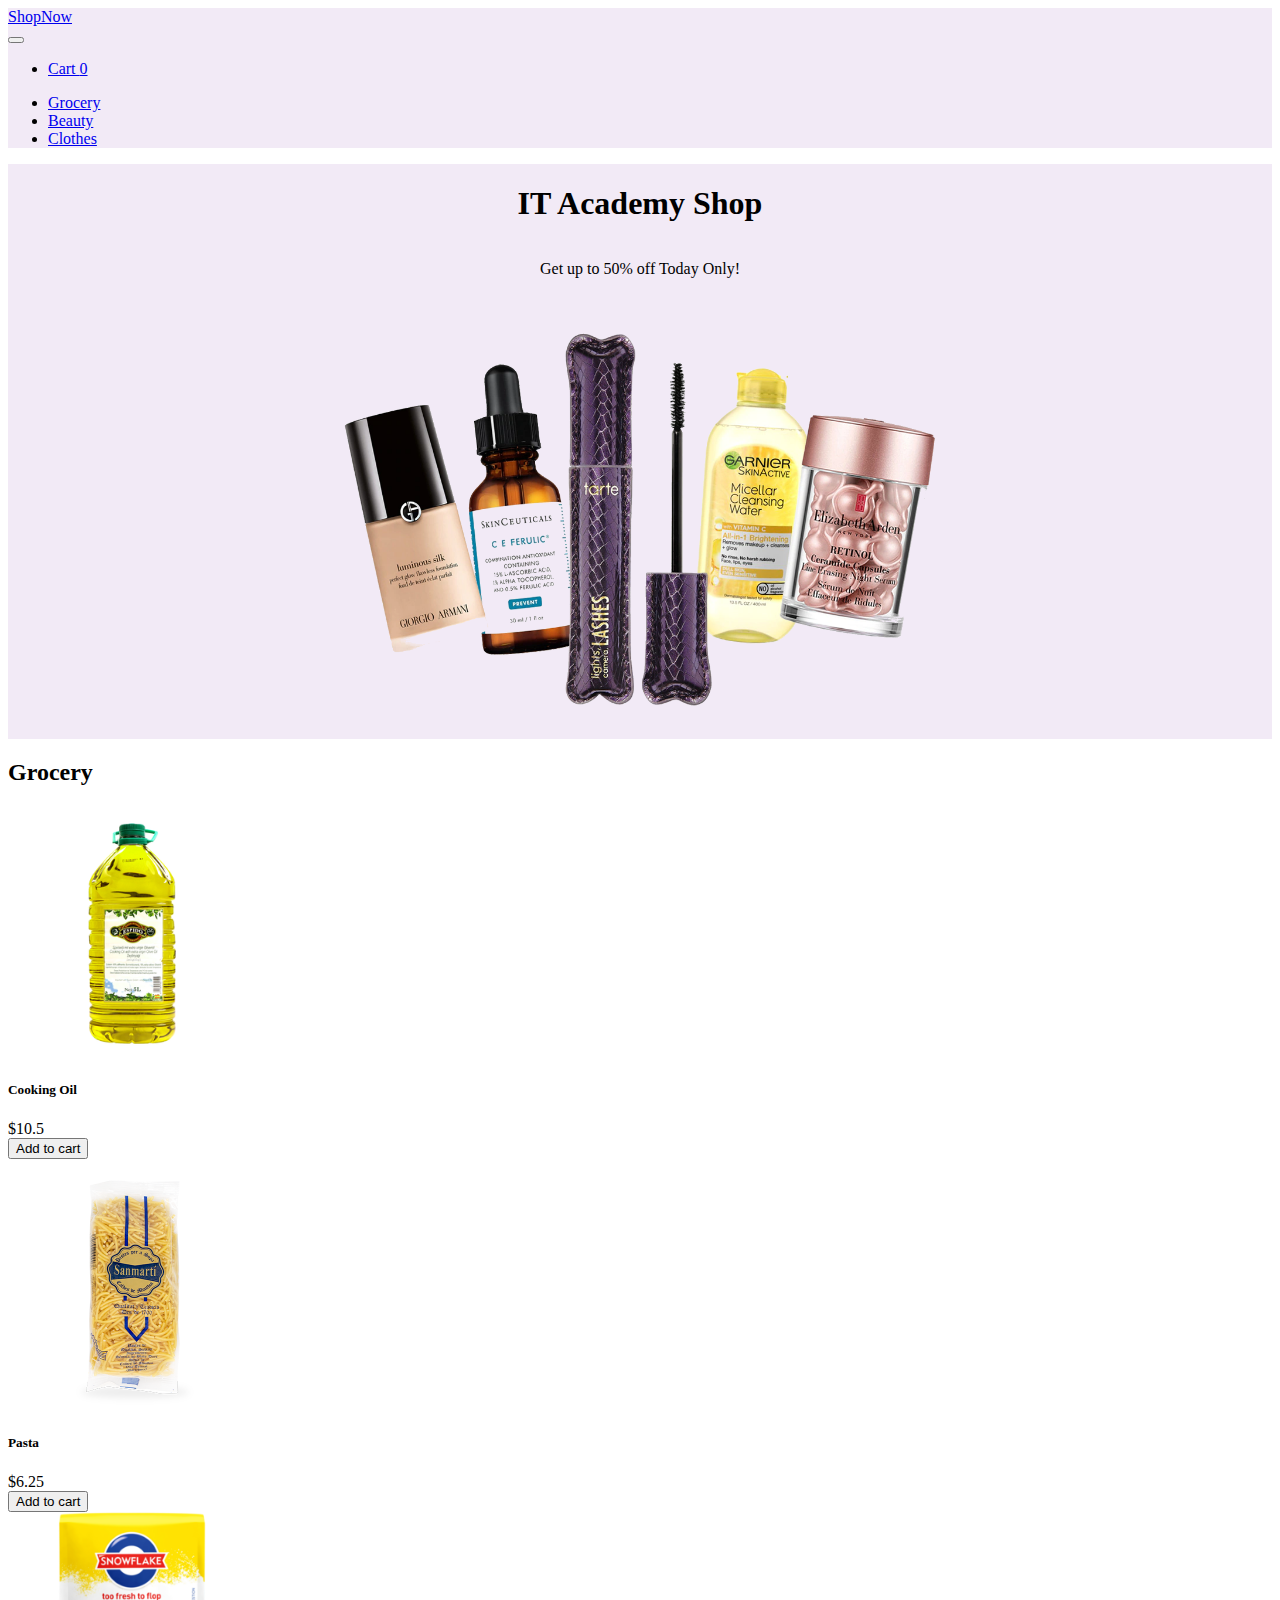
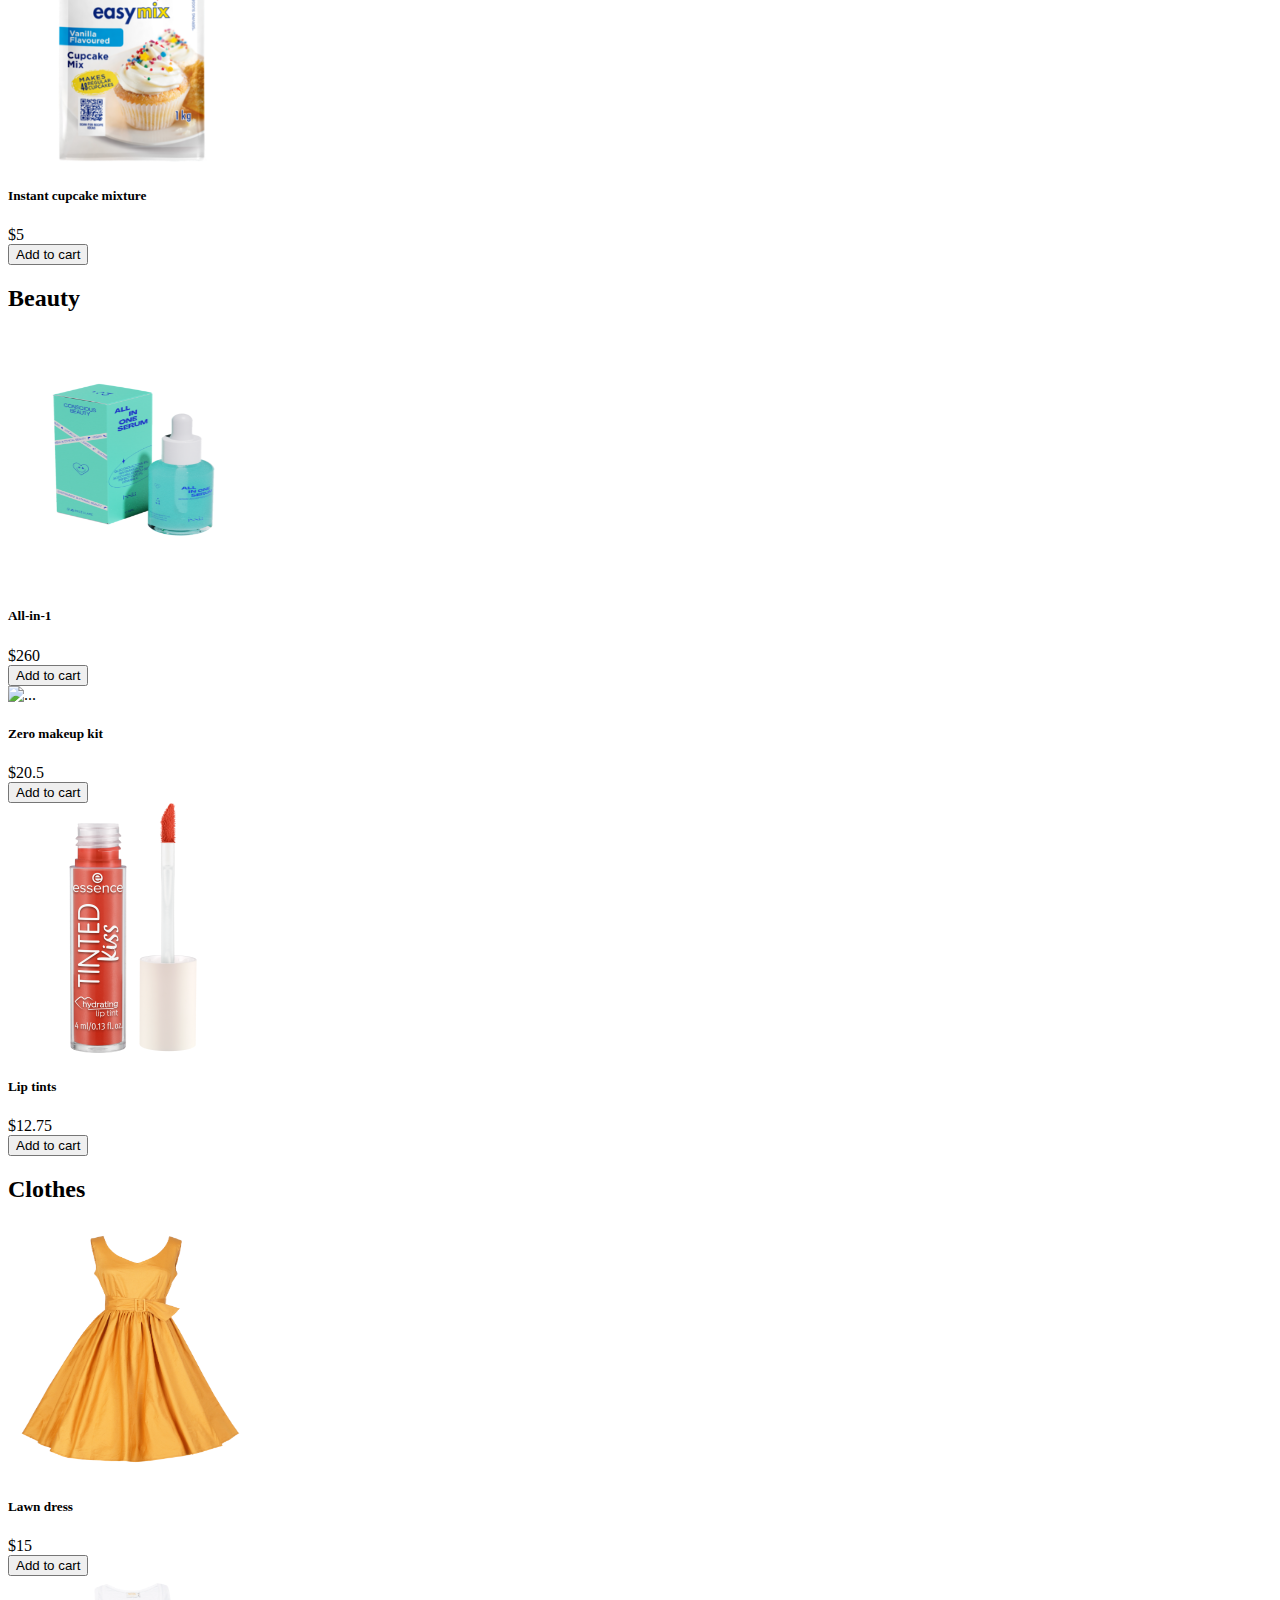
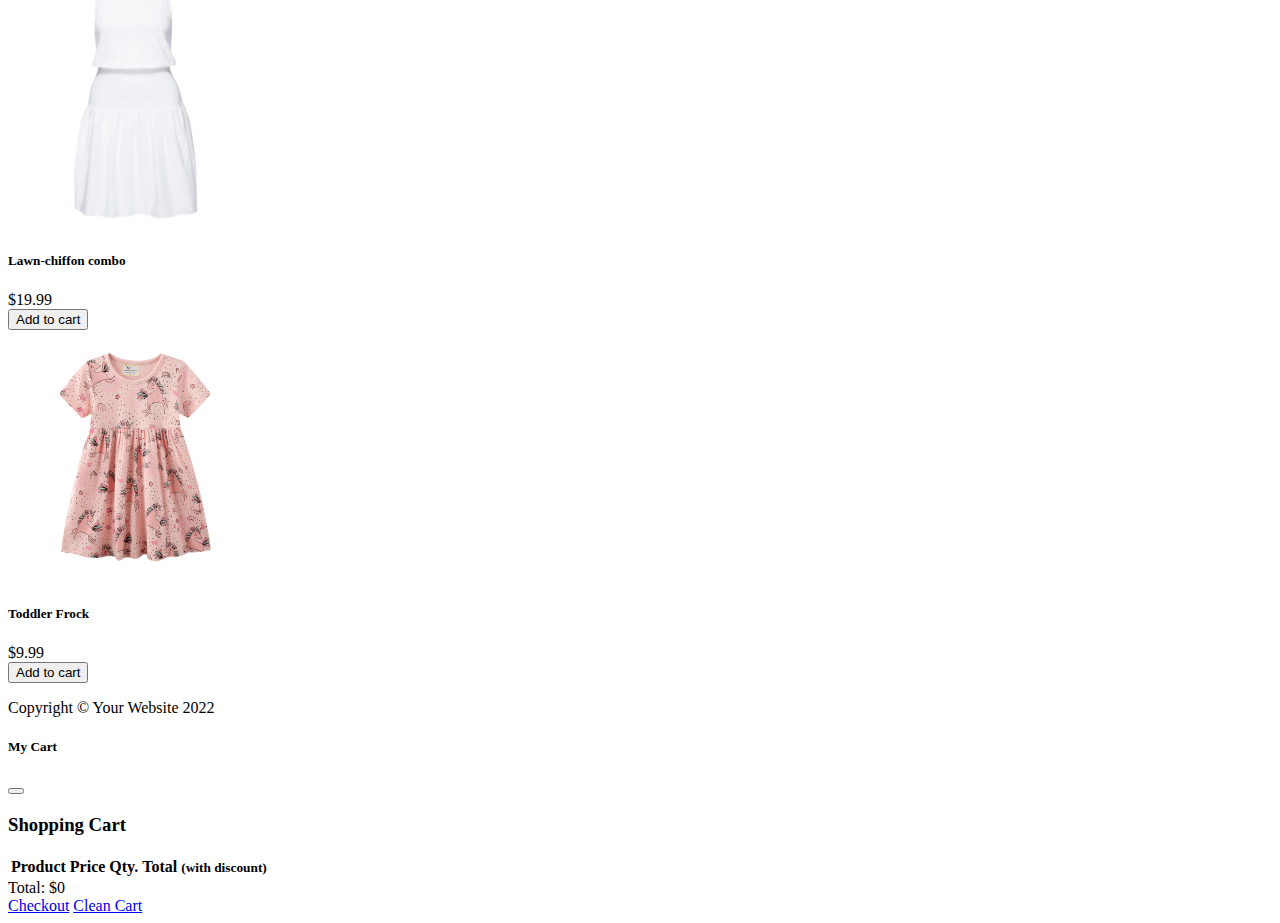
==== commit 80cb5f20: "Header style" ====
--- a/index.html
+++ b/index.html
@@ -55,13 +55,15 @@
 		 </nav>
 
         <!-- Header-->
-        <header class=" py-5">
-            <div class="container px-4 px-lg-5 my-5">
-                <div class="text-center ">
+        <header class="row py-5 d-flex align-items-center">
+            <div class="col">
                     <h1 class="display-4 fw-bolder">IT Academy Shop</h1>
                     <p class="lead fw-normal  mb-0">Get up to 50% off Today Only!</p>
-                </div>
             </div>
+
+			<div class="col">
+				<img src="./images/promo.png" alt="Header promo">
+			</div>
         </header>
 		<!-- Section-->
 		<section class="pt-5" id="grocery">
--- a/css/customStyles.css
+++ b/css/customStyles.css
@@ -17,6 +17,19 @@
 .nav-link:hover{
     color: var(--secondary-color) !important;
 }
+
+.shopInfo{
+    max-width: 35%;
+}
+
+header div {
+    display: flex;
+    flex-direction: column;
+    align-items: center;
+}
+header img{
+    max-width: 600px;
+}
 /* Items */
 .card-img-top {
     width: 250px;
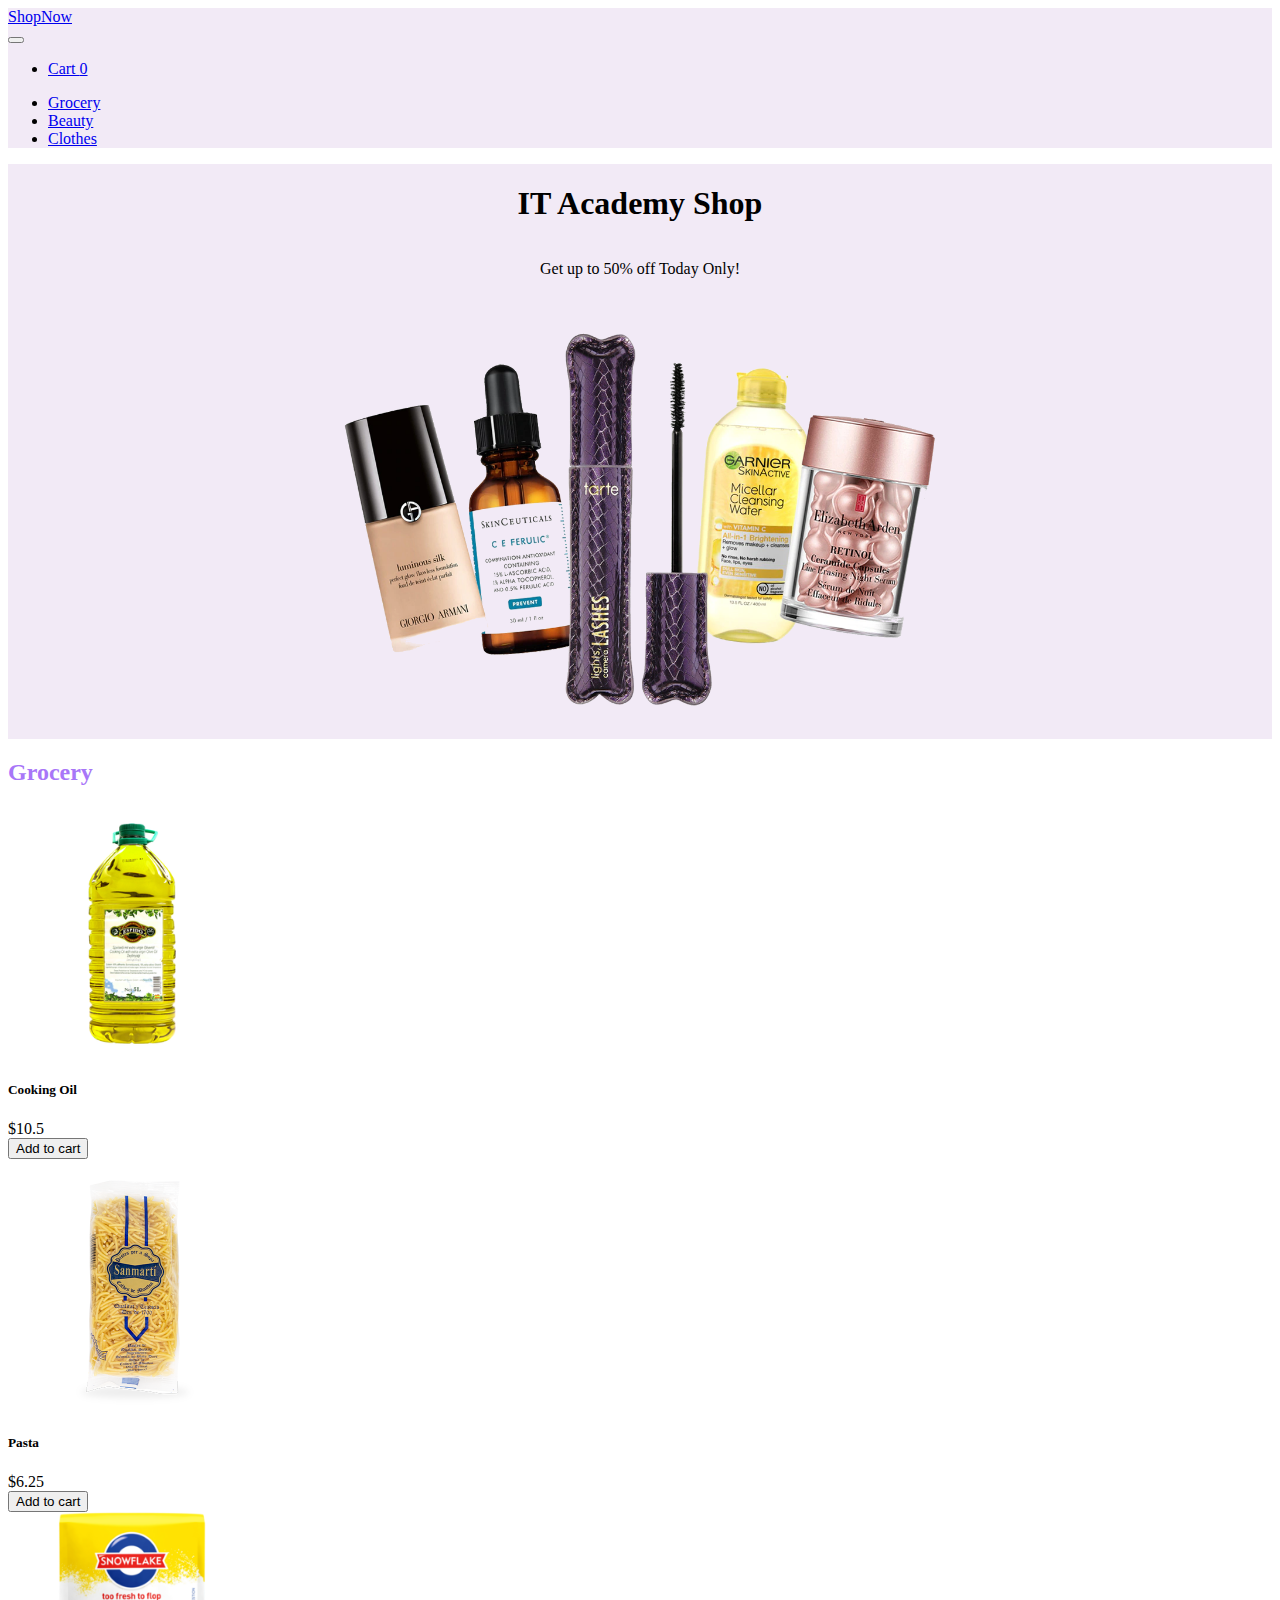
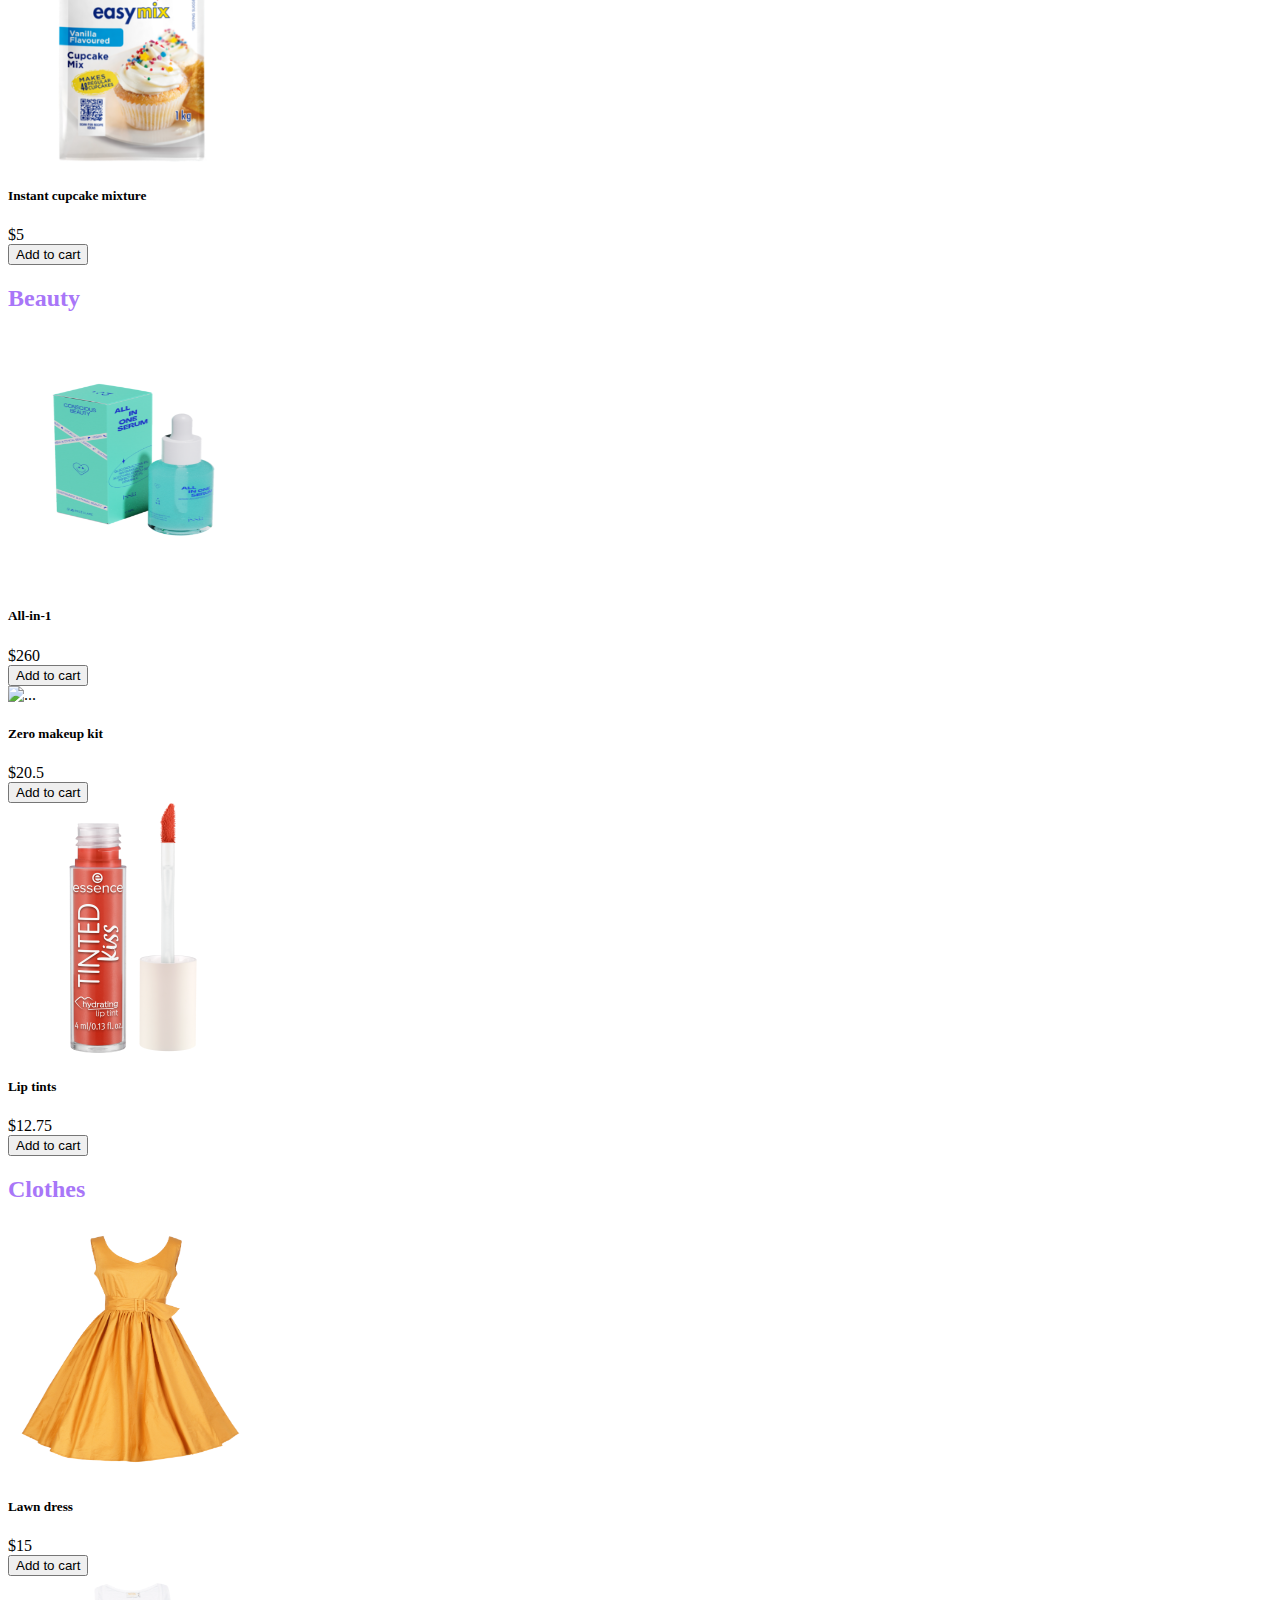
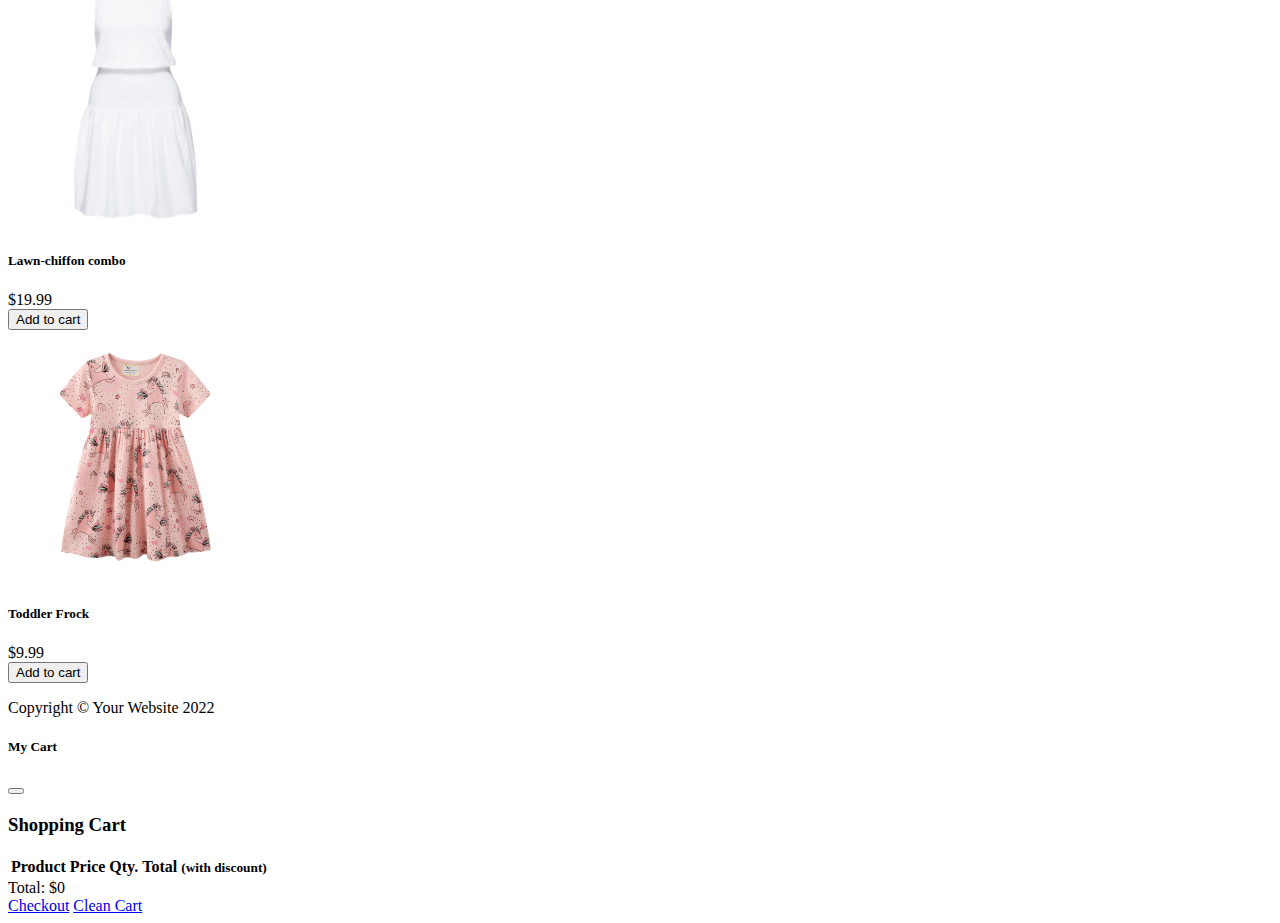
==== commit c118cb86: "Sections and items" ====
--- a/index.html
+++ b/index.html
@@ -70,8 +70,8 @@
 			<h2 class="text-center"><i class="fas fa-shopping-basket pe-3"></i>Grocery</h2>
 			<div class="container px-4 px-lg-5 mt-5">
 				<div class="row gx-4 gx-lg-5 row-cols-2 row-cols-md-3 row-cols-xl-4 justify-content-center">
-					<div class="col mb-5">
-						<div class="card h-100">
+					<div class="col mb-5 sh">
+						<div class="card h-100  shadow pt-3">
 							<img class="card-img-top" src="./images/products/oil.png" alt="..." />
 							<div class="card-body p-4">
 								<div class="text-center">
@@ -85,7 +85,7 @@
 						</div>
 					</div>
 					<div class="col mb-5">
-						<div class="card h-100">
+						<div class="card h-100 shadow pt-3">
 							<img class="card-img-top" src="./images/products/pasta.png" alt="..." />
 							<div class="card-body p-4">
 								<div class="text-center">
@@ -99,7 +99,7 @@
 						</div>
 					</div>
 					<div class="col mb-5">
-						<div class="card h-100">
+						<div class="card h-100 shadow  pt-3">
 							<img class="card-img-top" src="./images/products/cupcakemix.png" alt="..." />
 							<div class="card-body p-4">
 								<div class="text-center">
@@ -121,7 +121,7 @@
 			<div class="container px-4 px-lg-5 mt-5">
 				<div class="row gx-4 gx-lg-5 row-cols-2 row-cols-md-3 row-cols-xl-4 justify-content-center">
 					<div class="col mb-5">
-						<div class="card h-100">
+						<div class="card h-100 shadow pt-3">
 							<img class="card-img-top" src="./images/products/all-in-one.jpg" alt="..." />
 							<div class="card-body p-4">
 								<div class="text-center">
@@ -135,7 +135,7 @@
 						</div>
 					</div>
 					<div class="col mb-5">
-						<div class="card h-100">
+						<div class="card h-100 shadow pt-3">
 							<img class="card-img-top" src="./images/products/zero-makeup.png" alt="..." />
 							<div class="card-body p-4">
 								<div class="text-center">
@@ -149,7 +149,7 @@
 						</div>
 					</div>
 					<div class="col mb-5">
-						<div class="card h-100">
+						<div class="card h-100 shadow pt-3">
 							<img class="card-img-top" src="./images/products/lip-tints.png" alt="..." />
 							<div class="card-body p-4">
 								<div class="text-center">
@@ -171,7 +171,7 @@
 			<div class="container px-4 px-lg-5 mt-5">
 				<div class="row gx-4 gx-lg-5 row-cols-2 row-cols-md-3 row-cols-xl-4 justify-content-center">
 					<div class="col mb-5">
-						<div class="card h-100">
+						<div class="card h-100 shadow pt-3">
 							<img class="card-img-top" src="./images/products/lawn-dress.png" alt="..." />
 							<div class="card-body p-4">
 								<div class="text-center">
@@ -185,8 +185,8 @@
 						</div>
 					</div>
 					<div class="col mb-5">
-						<div class="card h-100">
-							<img class="card-img-top" src="./images/products/combo-dress.png" alt="..." />
+						<div class="card h-100 shadow pt-3">
+							<img class="card-img-top " src="./images/products/combo-dress.png" alt="..." />
 							<div class="card-body p-4">
 								<div class="text-center">
 									<h5 class="fw-bolder">Lawn-chiffon combo</h5>
@@ -199,7 +199,7 @@
 						</div>
 					</div>
 					<div class="col mb-5">
-						<div class="card h-100">
+						<div class="card h-100 shadow pt-3">
 							<img class="card-img-top" src="./images/products/toddler-frock.png" alt="..." />
 							<div class="card-body p-4">
 								<div class="text-center">
--- a/css/customStyles.css
+++ b/css/customStyles.css
@@ -1,6 +1,6 @@
 :root{
     --primary-color:#f2eaf6;
-    --secondary-color:rgb(153, 0, 255);
+    --secondary-color:rgb(168, 118, 248);
 }
 
 /* Header */
@@ -30,6 +30,23 @@
 header img{
     max-width: 600px;
 }
+
+/* Sections */
+section h2{
+    color: var(--secondary-color)
+}
+section button:hover{
+    background-color: white !important;
+    color: var(--secondary-color) !important;
+    border-color: var(--secondary-color) !important;
+}
+
+.card{
+    border: unset !important;
+}
+.card:hover{
+    box-shadow: 0 1rem 3rem rgba(0,0,0,.175)!important;
+}
 /* Items */
 .card-img-top {
     width: 250px;
